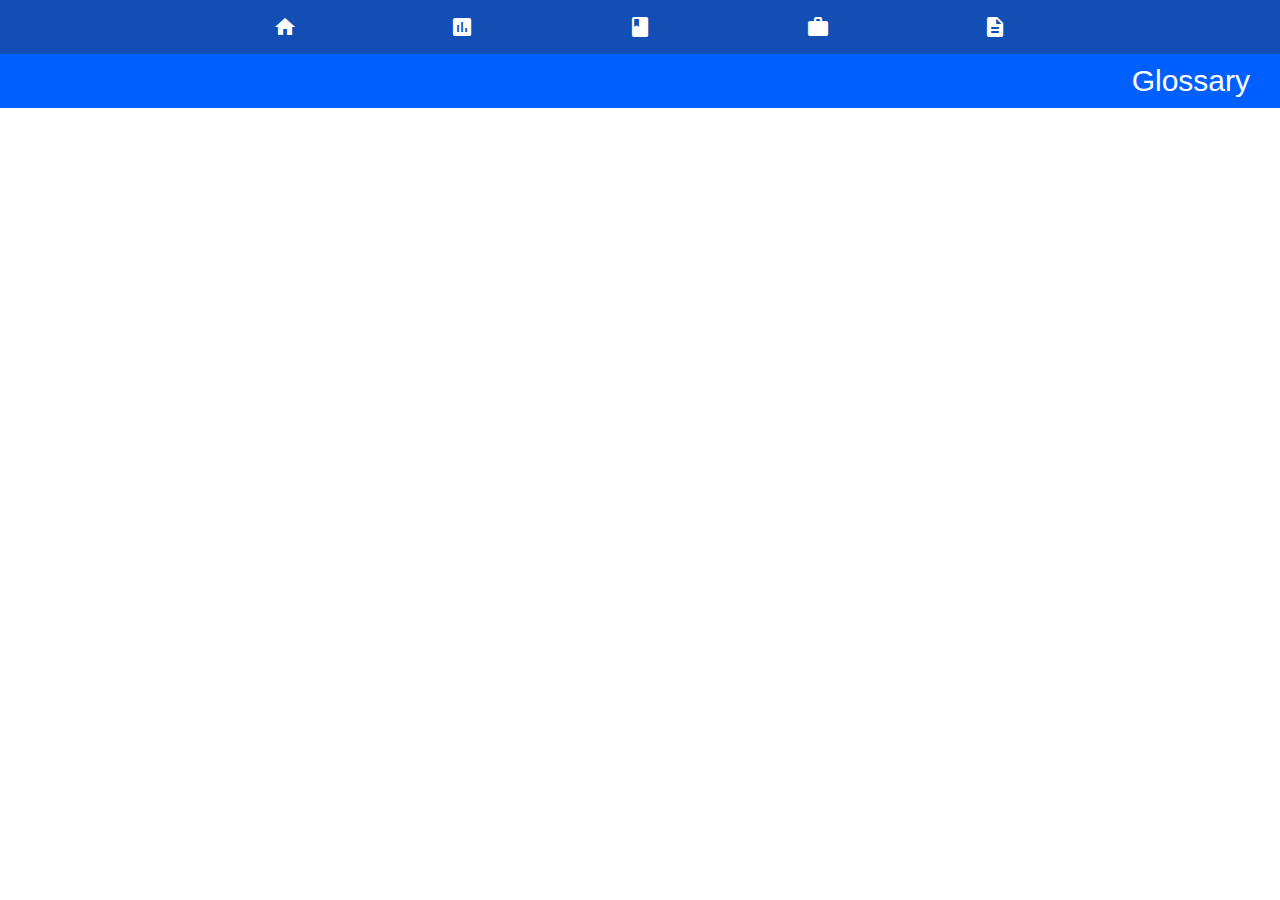
==== glossary.html @ 6ef27ab8 "added reviews" ====
<!DOCTYPE html>
<html lang="en">
<head>
    <meta charset="UTF-8">
    <meta name="viewport" content="width=device-width, initial-scale=1.0">
    <link rel='stylesheet' href="designs/main.css">
    <link rel='stylesheet' href="designs/glossary.css">
    <meta name="theme-color" content="#124EB3">
    <link href="https://fonts.googleapis.com/icon?family=Material+Icons"
      rel="stylesheet">
    <title>Document</title>
</head>
<body>
    <div id='nav'>
        <div class="nav_icon">
            <a href='index.html'>
                <i class="material-icons" >home</i>
            </a>
            <span class="label">Home<span id='label_detail'>Navigating name</span></span>
            
        </div >
        <div class="nav_icon">
            <a href='reviews.html'>
                <i class="material-icons">assessment</i>
            </a>
            <span class="label">Reviews</span>
        </div >
        <div class="nav_icon">
            <a href='glossary.html'>
                <i class="material-icons">class</i>
            </a>
            <span class="label">Glossary</span>
        </div >
        <div class="nav_icon">
            <a href='jobs.html'>
                <i class="material-icons">work</i>
            </a>
            <span class="label">Jobs</span>
        </div >
        <div class="nav_icon">
            <a href='tutorial.html'>
                <i class="material-icons">description</i>
            </a>
            <span class="label">Tutorials</span>
        </div >
    </div>
    <div id='remaining_section'>
    <header>
        Glossary
    </header>
    <section>
        
    </section>
</div>
</body>
</html>
---- designs/main.css ----
body{
    margin: 0;
    background-color: white;
}

/*navigating section*/
#nav{
    list-style-type: none;
    background: #124EB3;
    margin: 0;
    display: flex;
    flex-direction: column;
    width: 3.4%;
    height: 100%;
    position: fixed;
    text-align: center;
}
.nav_icon a{
    text-decoration: none;
    color: white;


}
.label{
    color: white;
    display: none;
}
.material-icons{
    padding:15px 0 15px 0;
    width: 100%;
    transition-duration: 0.3s;
    
}
.material-icons:hover{
    background-color: red;
    
}

.label, #label_detail{
    padding: 3px 5px;
    border-radius: 0 0 5px 0;
    color:white;
    background: rgb(54, 53, 53);
    display: none;
    z-index: 1;
    top:0px;
    left:100%;
    text-align: center;
    position: absolute;
}
#label_detail{
    width: 120px;
    
}
.nav_icon:hover .label{
    display: block;
}
.label:hover #label_detail{
    display: block;
    padding:3px 5px 3px 10px;
    left:95%;
}
/*header section*/
header{
    background-color: #005FFF;
    color: white;
    text-align: right;
    font-size: 4vw;
    font-family: 'Gill Sans', 'Gill Sans MT', Calibri, 'Trebuchet MS', sans-serif;
    letter-spacing: 8px;
    padding: 10px 30px 10px 0;
}

/*section*/
section{
    margin-left: 3.4%;
    padding: 0;
    font-family: 'Gill Sans', 'Gill Sans MT', Calibri, 'Trebuchet MS', sans-serif;
}

/*scrollbar*/
::-webkit-scrollbar {
    height:5px;
    width:5px;
}

::-webkit-scrollbar-track {
    border:none 
}

::-webkit-scrollbar-thumb {
    background:grey;
    border-radius: 8px;
}
::-webkit-scrollbar-thumb:hover {
    
    background: rgb(90, 89, 89); 
}

@media only screen and (max-width:1300px){
    #nav{
        display: flex;
        flex-direction: row;
        width:100%;
        justify-content: center;
        height:54px;
        position: sticky;
        top: 0;
        z-index: 2;
    }
    .nav_icon{
        padding: 0 6vw 0 6vw;
    }
    header{
        font-size: 30px;
        letter-spacing: 0.5vw;
    }
    section{
        margin-left: 0;
    }
    .material-icons:hover{
        background-color: #124EB3;
    }
    .nav_icon:hover .label{
        display: none;
    }
    .material-icons{
        padding:15px 0 15px 0;
    }
}
---- designs/glossary.css ----
header{
    font-size:30px;
    letter-spacing: 0;
    font-style: normal;
}
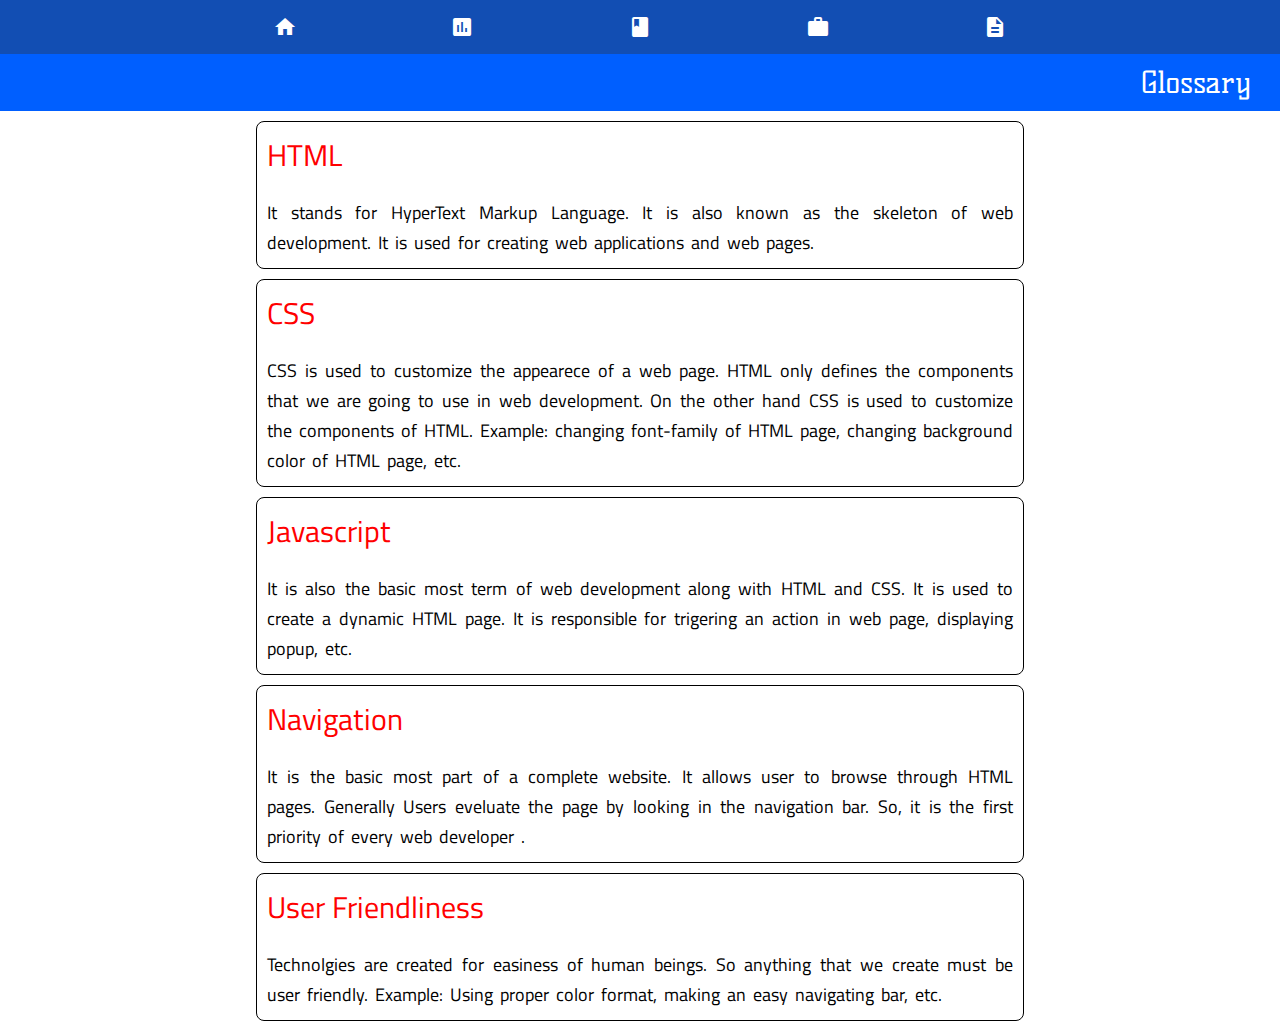
==== commit 8fb911de: "finished all editings" ====
--- a/glossary.html
+++ b/glossary.html
@@ -3,9 +3,11 @@
 <head>
     <meta charset="UTF-8">
     <meta name="viewport" content="width=device-width, initial-scale=1.0">
-    <link rel='stylesheet' href="designs/main.css">
-    <link rel='stylesheet' href="designs/glossary.css">
+    <link rel='stylesheet' href="main.css">
+    <link rel='stylesheet' href="reviews.css">
     <meta name="theme-color" content="#124EB3">
+    <link href="https://fonts.googleapis.com/css?family=Kelly+Slab" rel="stylesheet">
+    <link href="https://fonts.googleapis.com/css?family=Titillium+Web" rel="stylesheet">
     <link href="https://fonts.googleapis.com/icon?family=Material+Icons"
       rel="stylesheet">
     <title>Document</title>
@@ -49,7 +51,60 @@
         Glossary
     </header>
     <section>
-        
+        <div class='article_section'>
+            <div class="article_title">
+                HTML
+            </div>
+            <div class='article_body'>
+                It stands for HyperText Markup Language. It is also known as the skeleton 
+                of web development. It is used for creating web applications and web pages.
+
+            </div>
+            
+        </div>
+        <div class='article_section'>
+            <div class="article_title">
+                CSS
+            </div>
+            <div class='article_body'>
+                CSS is used to customize the appearece of a web page. HTML only defines the 
+                components that we are going to use in web development. On the other hand CSS 
+                is used to customize the components of HTML. Example: changing font-family of HTML page,
+                changing background color of HTML page, etc. 
+
+            </div>
+            
+        </div>
+        <div class='article_section'>
+            <div class="article_title">
+                Javascript
+            </div>
+            <div class='article_body'>
+                It is also the basic most term of web development along with HTML and CSS.
+                It is used to create a dynamic HTML page. It is responsible for trigering an
+                action in web page, displaying popup, etc.
+            </div>
+            
+        </div>
+        <div class='article_section'>
+            <div class="article_title">
+                Navigation
+            </div>
+            <div class='article_body'>
+                It is the basic most part of a complete website. It allows user to browse through
+                HTML pages. Generally Users eveluate the page by looking in the navigation bar.
+                So, it is the first priority of every web developer .
+            </div>
+        </div>
+        <div class='article_section'>
+            <div class="article_title">
+                User Friendliness
+            </div>
+            <div class='article_body'>
+                Technolgies are created for easiness of human beings. So anything that we create
+                must be user friendly. Example: Using proper color format, making an easy navigating bar, etc.
+            </div>
+        </div>
     </section>
 </div>
 </body>
--- a/main.css
+++ b/main.css
@@ -0,0 +1,129 @@
+body{
+    margin: 0;
+    background-color: white;
+    font-family: 'Titillium Web', sans-serif;
+}
+
+/*navigating section*/
+#nav{
+    list-style-type: none;
+    background: #124EB3;
+    margin: 0;
+    display: flex;
+    flex-direction: column;
+    width: 3.4%;
+    height: 100%;
+    position: fixed;
+    text-align: center;
+}
+.nav_icon a{
+    text-decoration: none;
+    color: white;
+
+
+}
+.label{
+    color: white;
+    display: none;
+}
+.material-icons{
+    padding:15px 0 15px 0;
+    width: 100%;
+    transition-duration: 0.3s;
+    
+}
+.material-icons:hover{
+    background-color: red;
+    
+}
+
+.label, #label_detail{
+    padding: 3px 5px;
+    border-radius: 0 0 5px 0;
+    color:white;
+    background: rgb(54, 53, 53);
+    display: none;
+    z-index: 1;
+    top:0px;
+    left:100%;
+    text-align: center;
+    position: absolute;
+}
+#label_detail{
+    width: 120px;
+    
+}
+.nav_icon:hover .label{
+    display: block;
+}
+.label:hover #label_detail{
+    display: block;
+    padding:3px 5px 3px 10px;
+    left:95%;
+}
+/*header section*/
+header{
+    background-color: #005FFF;
+    color: white;
+    text-align: right;
+    font-size: 3vw;
+    font-family: 'Kelly Slab', cursive;
+    padding: 10px 30px 10px 0;
+}
+
+/*section*/
+section{
+    margin-left: 3.4%;
+    padding: 0;
+}
+
+/*scrollbar*/
+::-webkit-scrollbar {
+    height:5px;
+    width:5px;
+}
+
+::-webkit-scrollbar-track {
+    border:none 
+}
+
+::-webkit-scrollbar-thumb {
+    background:grey;
+    border-radius: 8px;
+}
+::-webkit-scrollbar-thumb:hover {
+    
+    background: rgb(90, 89, 89); 
+}
+
+@media only screen and (max-width:1300px){
+    #nav{
+        display: flex;
+        flex-direction: row;
+        width:100%;
+        justify-content: center;
+        height:54px;
+        position: sticky;
+        top: 0;
+        z-index: 2;
+    }
+    .nav_icon{
+        padding: 0 6vw 0 6vw;
+    }
+    header{
+        font-size: 30px;
+        letter-spacing: 0.5vw;
+    }
+    section{
+        margin-left: 0;
+    }
+    .material-icons:hover{
+        background-color: #124EB3;
+    }
+    .nav_icon:hover .label{
+        display: none;
+    }
+    .material-icons{
+        padding:15px 0 15px 0;
+    }
+}--- a/reviews.css
+++ b/reviews.css
@@ -0,0 +1,59 @@
+header{
+    font-size:30px;
+    letter-spacing: 0;
+    font-style: normal;
+}
+section{
+    display: flex;
+    flex-direction: column;
+    justify-content: space-around;
+    margin: 0 20% 0 20%;
+}
+.article_section{
+    border: 1px solid black;
+    border-radius: 8px;
+    margin-top: 10px;
+    padding: 10px;
+}
+.article_title{
+    font-size: 30px;
+    display: flex;
+    justify-content: space-between;
+    color: red;
+}
+.article_link a{
+    border-radius: 8px;
+    font-size: 15px;
+    text-decoration: none;
+    background-color: #124EB3;
+    color: white;
+    padding: 10px;
+    transition-duration: 0.5s;
+    margin: 0;
+}
+.article_link a:hover{
+    background-color: red;
+}
+.article_body{
+    padding: 20px 0 0 0;
+    text-align: justify;
+    word-spacing: 3px;
+    line-height: 30px;
+    font-size: 18px;
+}
+@media screen and (max-width:600px){
+    section{
+        margin: 0;
+    }
+    .article_section{
+        margin: 0;
+        border-radius: 0px;
+        border: none;
+        border-bottom: 1px solid rgb(180, 178, 178);
+    }
+    .article_title{
+        display: flex;
+        flex-direction: column;
+        line-height: 60px;
+    }
+}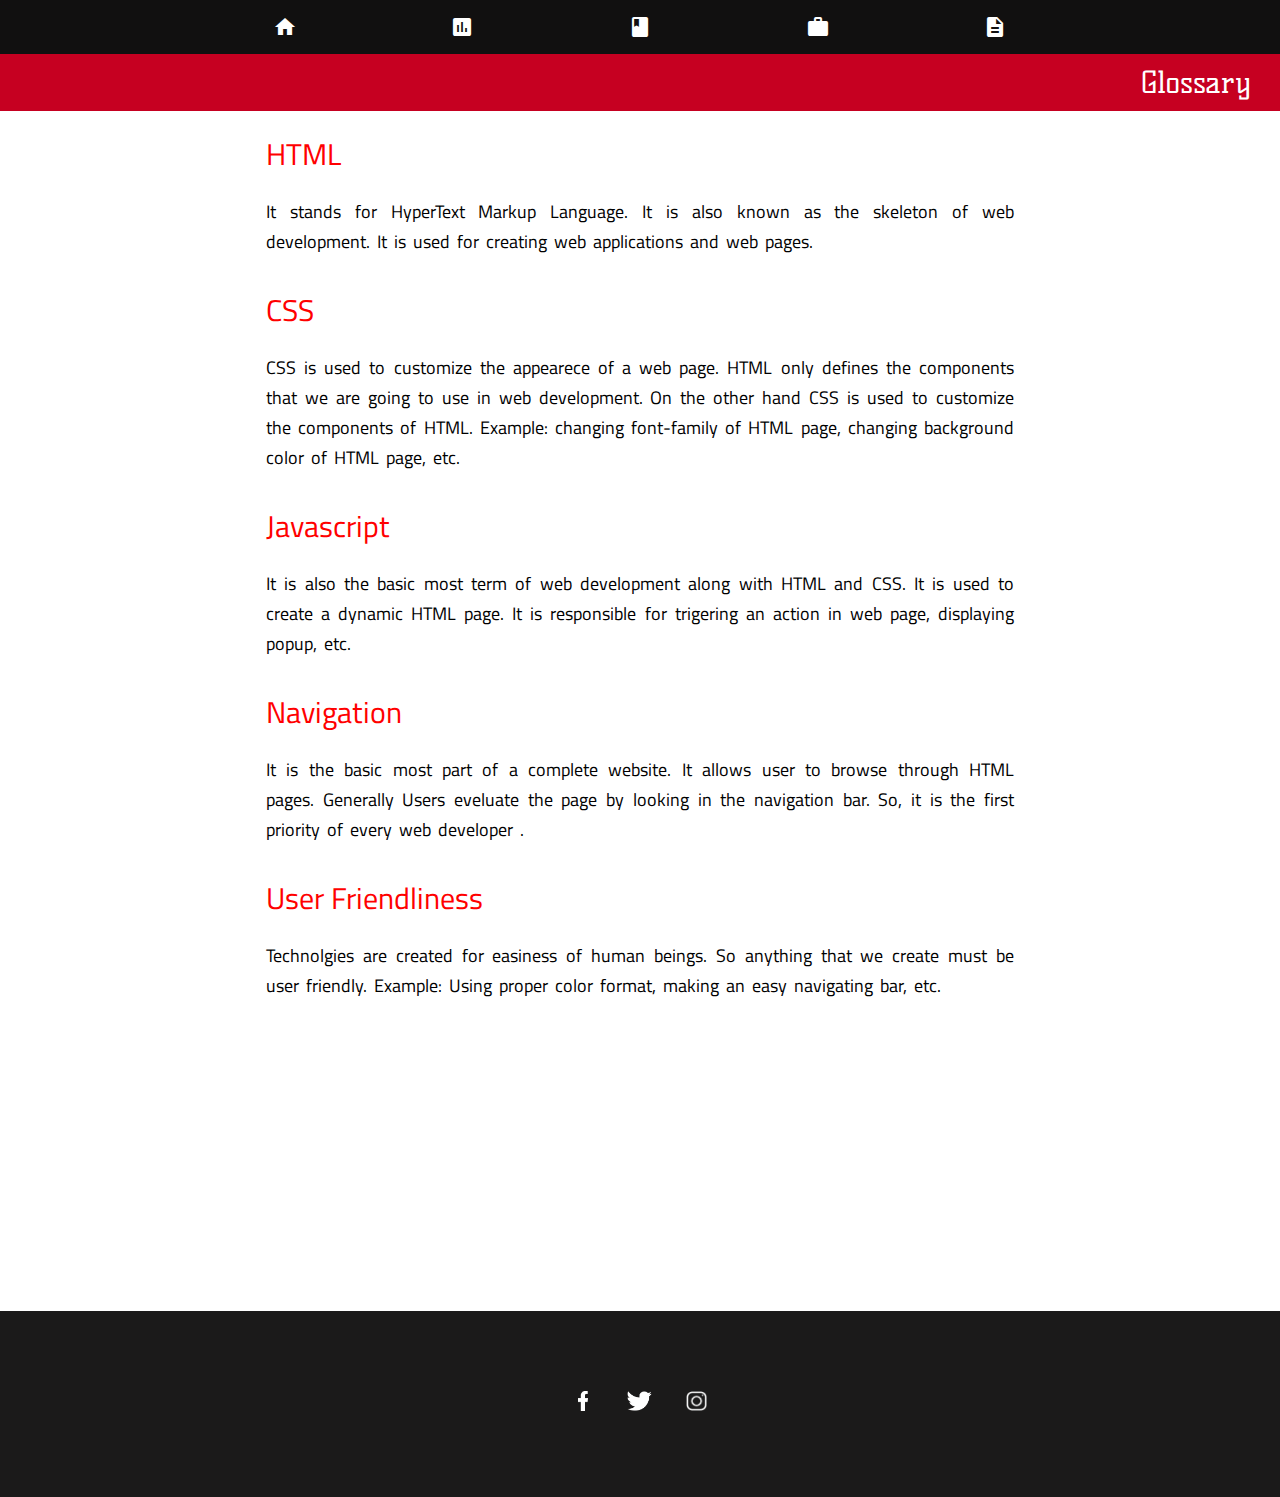
==== commit e365a224: "Commit" ====
--- a/glossary.html
+++ b/glossary.html
@@ -10,7 +10,7 @@
     <link href="https://fonts.googleapis.com/css?family=Titillium+Web" rel="stylesheet">
     <link href="https://fonts.googleapis.com/icon?family=Material+Icons"
       rel="stylesheet">
-    <title>Document</title>
+    <title>Glossary</title>
 </head>
 <body>
     <div id='nav'>
@@ -107,5 +107,10 @@
         </div>
     </section>
 </div>
+<div id='social_media_connect'>
+    <a href='http://facebook.com'><img src='fb.png' class='social_icon'></a>
+    <a href='http://facebook.com'><img src='tb.png' class='social_icon'></a>
+    <a href='http://facebook.com'><img src='ib.png' class='social_icon'></a>
+</div>
 </body>
 </html>--- a/main.css
+++ b/main.css
@@ -2,12 +2,17 @@
     margin: 0;
     background-color: white;
     font-family: 'Titillium Web', sans-serif;
+    background-image: url(https://wallpaperplay.com/walls/full/2/2/e/73029.jpg);
+    background-attachment: fixed;
+    background-position: center;
+    background-size: cover;
+    background-repeat: no-repeat;
 }
 
 /*navigating section*/
 #nav{
     list-style-type: none;
-    background: #124EB3;
+    background: rgb(17, 16, 16);
     margin: 0;
     display: flex;
     flex-direction: column;
@@ -33,7 +38,7 @@
     
 }
 .material-icons:hover{
-    background-color: red;
+    background-color: rgba(255, 7, 7, 0.747);
     
 }
 
@@ -63,7 +68,7 @@
 }
 /*header section*/
 header{
-    background-color: #005FFF;
+    background-color: #C60021;
     color: white;
     text-align: right;
     font-size: 3vw;
@@ -75,6 +80,20 @@
 section{
     margin-left: 3.4%;
     padding: 0;
+}
+#social_media_connect{
+    margin-top: 300px;
+    text-align: center;
+    padding: 45px 0px;
+    background-color: rgb(27, 26, 26);
+}
+#social_media_connect a{
+    text-decoration: none;
+    color:white;
+}
+.social_icon{
+    height:20px;
+    padding:35px 15px;
 }
 
 /*scrollbar*/
@@ -118,7 +137,7 @@
         margin-left: 0;
     }
     .material-icons:hover{
-        background-color: #124EB3;
+        background-color: rgb(17, 16, 16);
     }
     .nav_icon:hover .label{
         display: none;
--- a/reviews.css
+++ b/reviews.css
@@ -10,8 +10,8 @@
     margin: 0 20% 0 20%;
 }
 .article_section{
-    border: 1px solid black;
-    border-radius: 8px;
+    background-color: white;
+    border-radius: 5px;
     margin-top: 10px;
     padding: 10px;
 }
@@ -25,14 +25,14 @@
     border-radius: 8px;
     font-size: 15px;
     text-decoration: none;
-    background-color: #124EB3;
+    background-color: rgb(32, 31, 31);
     color: white;
     padding: 10px;
     transition-duration: 0.5s;
     margin: 0;
 }
 .article_link a:hover{
-    background-color: red;
+    background-color: rgb(194, 3, 3);
 }
 .article_body{
     padding: 20px 0 0 0;
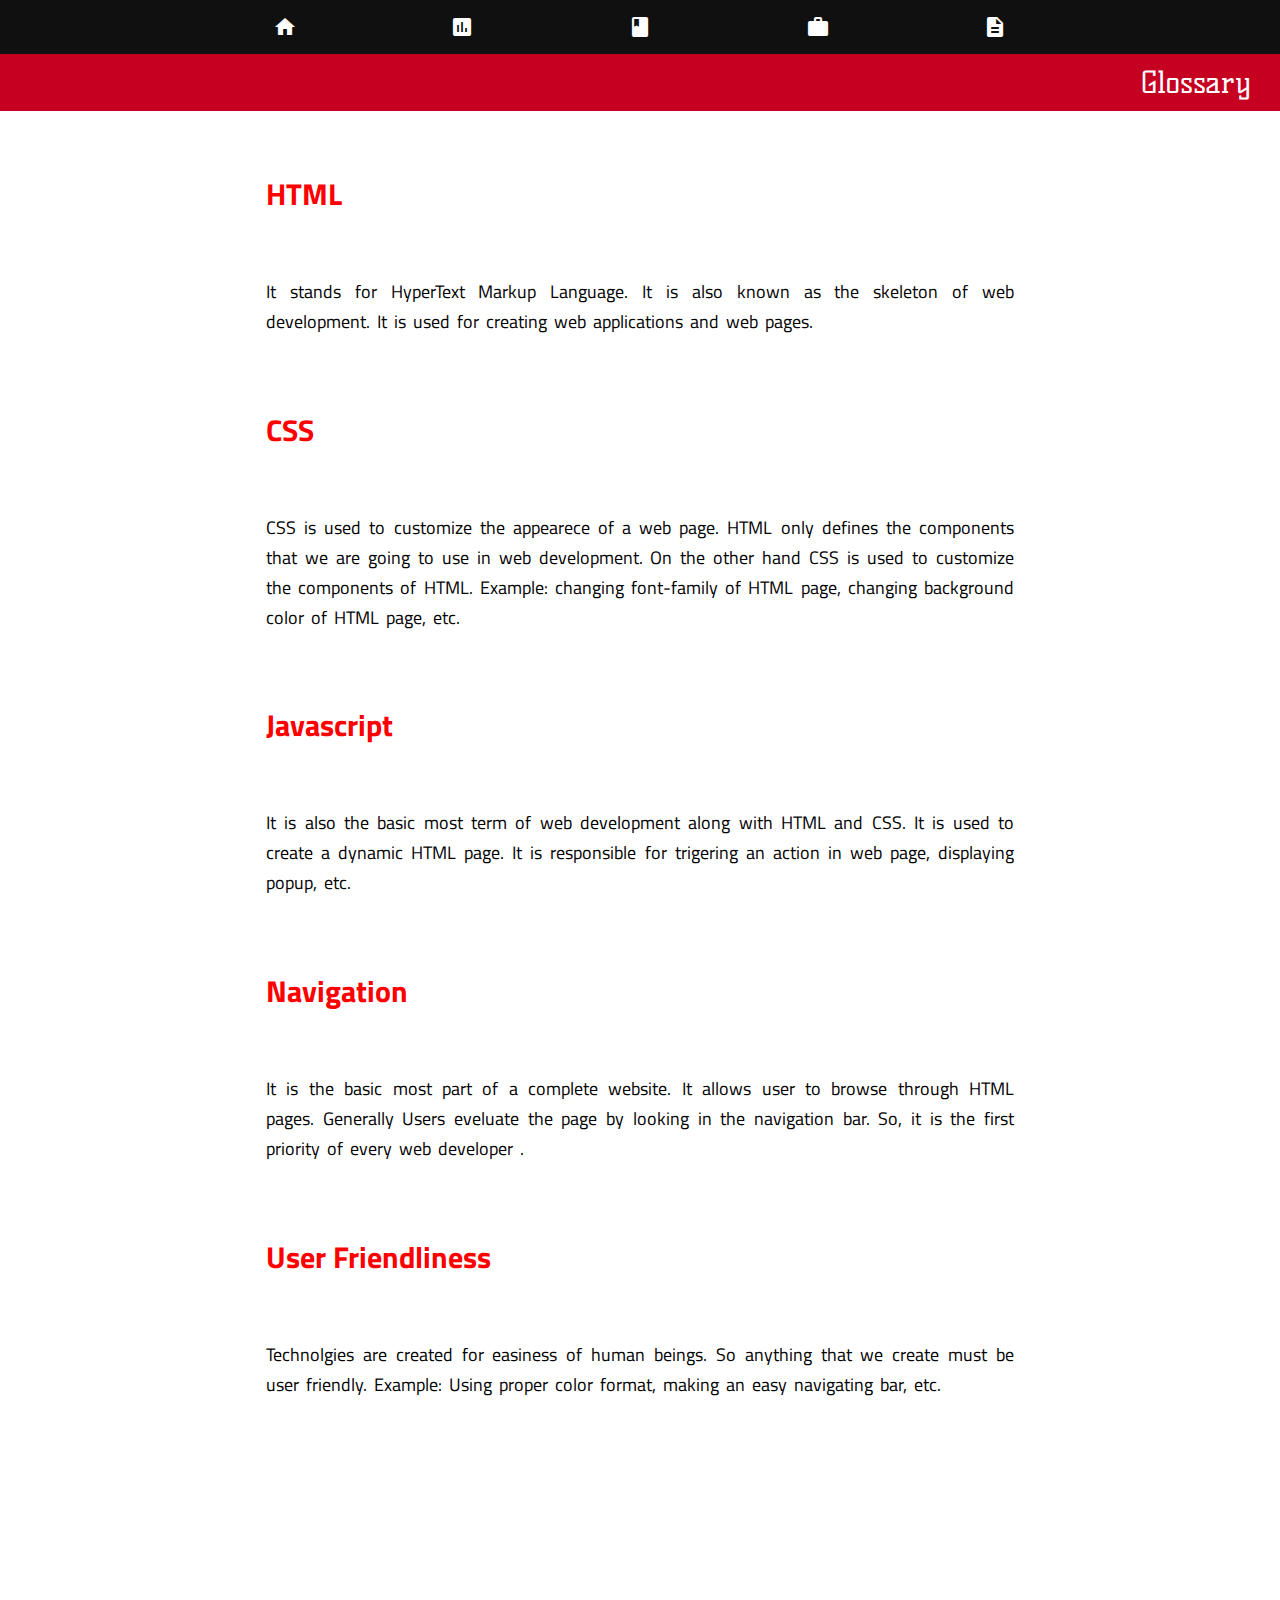
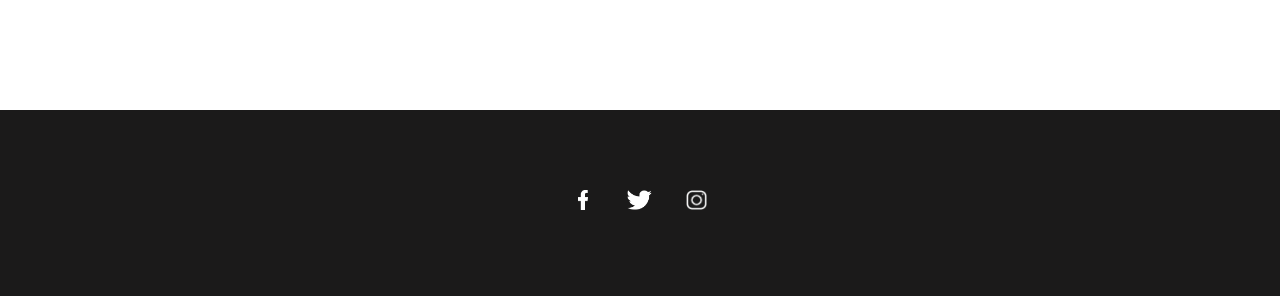
==== commit 4a788d17: "Final Commit" ====
--- a/glossary.html
+++ b/glossary.html
@@ -5,7 +5,7 @@
     <meta name="viewport" content="width=device-width, initial-scale=1.0">
     <link rel='stylesheet' href="main.css">
     <link rel='stylesheet' href="reviews.css">
-    <meta name="theme-color" content="#124EB3">
+    <meta name="theme-color" content="rgb(17, 16, 16)">
     <link href="https://fonts.googleapis.com/css?family=Kelly+Slab" rel="stylesheet">
     <link href="https://fonts.googleapis.com/css?family=Titillium+Web" rel="stylesheet">
     <link href="https://fonts.googleapis.com/icon?family=Material+Icons"
@@ -51,22 +51,22 @@
         Glossary
     </header>
     <section>
-        <div class='article_section'>
-            <div class="article_title">
-                HTML
+        <div class='article_section'>           <!--container for article , title and link-->
+            <div class="article_title">         <!--title of news-->
+                <h4>HTML</h4>
             </div>
-            <div class='article_body'>
+            <div class='article_body'>          <!--container for article's body-->
                 It stands for HyperText Markup Language. It is also known as the skeleton 
                 of web development. It is used for creating web applications and web pages.
 
             </div>
             
         </div>
-        <div class='article_section'>
-            <div class="article_title">
-                CSS
+        <div class='article_section'>           <!--container for article , title and link-->
+            <div class="article_title">         <!--title of news-->
+                <h4>CSS</h4>
             </div>
-            <div class='article_body'>
+            <div class='article_body'>          <!--container for article's body-->
                 CSS is used to customize the appearece of a web page. HTML only defines the 
                 components that we are going to use in web development. On the other hand CSS 
                 is used to customize the components of HTML. Example: changing font-family of HTML page,
@@ -75,32 +75,32 @@
             </div>
             
         </div>
-        <div class='article_section'>
-            <div class="article_title">
-                Javascript
+        <div class='article_section'>           <!--container for article , title and link-->
+            <div class="article_title">         <!--title of news-->
+                <h4>Javascript</h4>
             </div>
-            <div class='article_body'>
+            <div class='article_body'>          <!--container for article's body-->
                 It is also the basic most term of web development along with HTML and CSS.
                 It is used to create a dynamic HTML page. It is responsible for trigering an
                 action in web page, displaying popup, etc.
             </div>
             
         </div>
-        <div class='article_section'>
-            <div class="article_title">
-                Navigation
+        <div class='article_section'>           <!--container for article , title and link-->
+            <div class="article_title">         <!--title of news-->
+                <h4>Navigation</h4>
             </div>
-            <div class='article_body'>
+            <div class='article_body'>          <!--container for article's body-->
                 It is the basic most part of a complete website. It allows user to browse through
                 HTML pages. Generally Users eveluate the page by looking in the navigation bar.
                 So, it is the first priority of every web developer .
             </div>
         </div>
-        <div class='article_section'>
-            <div class="article_title">
-                User Friendliness
+        <div class='article_section'>           <!--container for article , title and link-->
+            <div class="article_title">         <!--title of news-->
+                <h4>User Friendliness</h4>
             </div>
-            <div class='article_body'>
+            <div class='article_body'>          <!--container for article's body-->
                 Technolgies are created for easiness of human beings. So anything that we create
                 must be user friendly. Example: Using proper color format, making an easy navigating bar, etc.
             </div>
@@ -108,9 +108,9 @@
     </section>
 </div>
 <div id='social_media_connect'>
-    <a href='http://facebook.com'><img src='fb.png' class='social_icon'></a>
-    <a href='http://facebook.com'><img src='tb.png' class='social_icon'></a>
-    <a href='http://facebook.com'><img src='ib.png' class='social_icon'></a>
+    <a href='http://facebook.com'><img src='fb.png' class='social_icon' alt='Facebook'></a>
+    <a href='http://facebook.com'><img src='tb.png' class='social_icon' alt='Twitter'></a>
+    <a href='http://facebook.com'><img src='ib.png' class='social_icon' alt='Instagram'></a>
 </div>
 </body>
 </html>--- a/main.css
+++ b/main.css
@@ -1,12 +1,7 @@
-body{
-    margin: 0;
+body{           /*body of every page*/
+    margin: 0;      /*The objects in the page must attch alongside the corner of the screen*/
     background-color: white;
     font-family: 'Titillium Web', sans-serif;
-    background-image: url(https://wallpaperplay.com/walls/full/2/2/e/73029.jpg);
-    background-attachment: fixed;
-    background-position: center;
-    background-size: cover;
-    background-repeat: no-repeat;
 }
 
 /*navigating section*/
@@ -15,7 +10,7 @@
     background: rgb(17, 16, 16);
     margin: 0;
     display: flex;
-    flex-direction: column;
+    flex-direction: column;         /*this section is for container of navigation section*/
     width: 3.4%;
     height: 100%;
     position: fixed;
@@ -23,22 +18,18 @@
 }
 .nav_icon a{
     text-decoration: none;
-    color: white;
+    color: white;           /*this is for the links used to browse for different pages*/
 
 
 }
-.label{
-    color: white;
-    display: none;
-}
 .material-icons{
     padding:15px 0 15px 0;
-    width: 100%;
+    width: 100%;                    /*these are for the material icons in the nav container*/
     transition-duration: 0.3s;
     
 }
 .material-icons:hover{
-    background-color: rgba(255, 7, 7, 0.747);
+    background-color: rgba(255, 7, 7, 0.747);   /*for the effect of hovering alongside navigating icon*/
     
 }
 
@@ -48,29 +39,29 @@
     color:white;
     background: rgb(54, 53, 53);
     display: none;
-    z-index: 1;
+    z-index: 1;                         /*this is for the label of the navigating item*/
     top:0px;
     left:100%;
     text-align: center;
     position: absolute;
 }
-#label_detail{
+#label_detail{          /*this is the detail(helping) of nav label*/
     width: 120px;
     
 }
 .nav_icon:hover .label{
-    display: block;
+    display: block;         /*for displaying label when hovering on nav icons*/
 }
 .label:hover #label_detail{
     display: block;
-    padding:3px 5px 3px 10px;
+    padding:3px 5px 3px 10px;   /*for displaying detail of label on hovering over nav icon*/
     left:95%;
 }
 /*header section*/
 header{
     background-color: #C60021;
     color: white;
-    text-align: right;
+    text-align: right;              /*header section of each page*/
     font-size: 3vw;
     font-family: 'Kelly Slab', cursive;
     padding: 10px 30px 10px 0;
@@ -78,60 +69,61 @@
 
 /*section*/
 section{
-    margin-left: 3.4%;
+    margin-left: 3.4%;          /*for section of each page*/
     padding: 0;
 }
 #social_media_connect{
     margin-top: 300px;
-    text-align: center;
+    text-align: center;                     /*footer section of each page*/
     padding: 45px 0px;
     background-color: rgb(27, 26, 26);
 }
 #social_media_connect a{
-    text-decoration: none;
+    text-decoration: none;              /*link in footer of each page*/
     color:white;
 }
 .social_icon{
     height:20px;
-    padding:35px 15px;
+    padding:35px 15px;              /*icon at the footer of each page*/
 }
 
 /*scrollbar*/
 ::-webkit-scrollbar {
-    height:5px;
+    height:5px;             /*dimension of scroll bar of each page*/
     width:5px;
+}
+::-webkit-scrollbar-thumb {
+    background:grey;
+    border-radius: 8px;         /*scrolling button of each page*/
+}
+::-webkit-scrollbar-thumb:hover {
+    
+    background: rgb(90, 89, 89);            /*hovering over scrollling button of each page*/
 }
 
 ::-webkit-scrollbar-track {
-    border:none 
+    border:none                 /*scrollbar track of each page*/
 }
 
-::-webkit-scrollbar-thumb {
-    background:grey;
-    border-radius: 8px;
-}
-::-webkit-scrollbar-thumb:hover {
-    
-    background: rgb(90, 89, 89); 
-}
 
-@media only screen and (max-width:1300px){
+
+@media only screen and (max-width:1300px){      /*adjusting for screen less than 1300px dimension*/
     #nav{
         display: flex;
         flex-direction: row;
         width:100%;
-        justify-content: center;
+        justify-content: center;            /*making the scroll bar horizontal in above dimension*/
         height:54px;
         position: sticky;
         top: 0;
         z-index: 2;
     }
     .nav_icon{
-        padding: 0 6vw 0 6vw;
+        padding: 0 6vw 0 6vw;       /*providing space between icon in each page*/
     }
     header{
         font-size: 30px;
-        letter-spacing: 0.5vw;
+        letter-spacing: 0.5vw;          
     }
     section{
         margin-left: 0;
--- a/reviews.css
+++ b/reviews.css
@@ -1,29 +1,29 @@
 header{
-    font-size:30px;
+    font-size:30px;             /*overriding header from main.css*/
     letter-spacing: 0;
     font-style: normal;
 }
 section{
     display: flex;
     flex-direction: column;
-    justify-content: space-around;
+    justify-content: space-around;          /*overriding section from main,css*/
     margin: 0 20% 0 20%;
 }
 .article_section{
     background-color: white;
     border-radius: 5px;
-    margin-top: 10px;
+    margin-top: 10px;               /*container for title of article link and content*/
     padding: 10px;
 }
 .article_title{
     font-size: 30px;
-    display: flex;
+    display: flex;                  /*title of article*/
     justify-content: space-between;
     color: red;
 }
 .article_link a{
     border-radius: 8px;
-    font-size: 15px;
+    font-size: 15px;                /*link of the article*/
     text-decoration: none;
     background-color: rgb(32, 31, 31);
     color: white;
@@ -32,16 +32,16 @@
     margin: 0;
 }
 .article_link a:hover{
-    background-color: rgb(194, 3, 3);
+    background-color: rgb(194, 3, 3);           /*conditin while hovering over the lik of article*/
 }
 .article_body{
     padding: 20px 0 0 0;
     text-align: justify;
-    word-spacing: 3px;
+    word-spacing: 3px;              /*content of the article*/
     line-height: 30px;
     font-size: 18px;
 }
-@media screen and (max-width:600px){
+@media screen and (max-width:600px){            /*condition when screen width is less than 600px*/
     section{
         margin: 0;
     }
